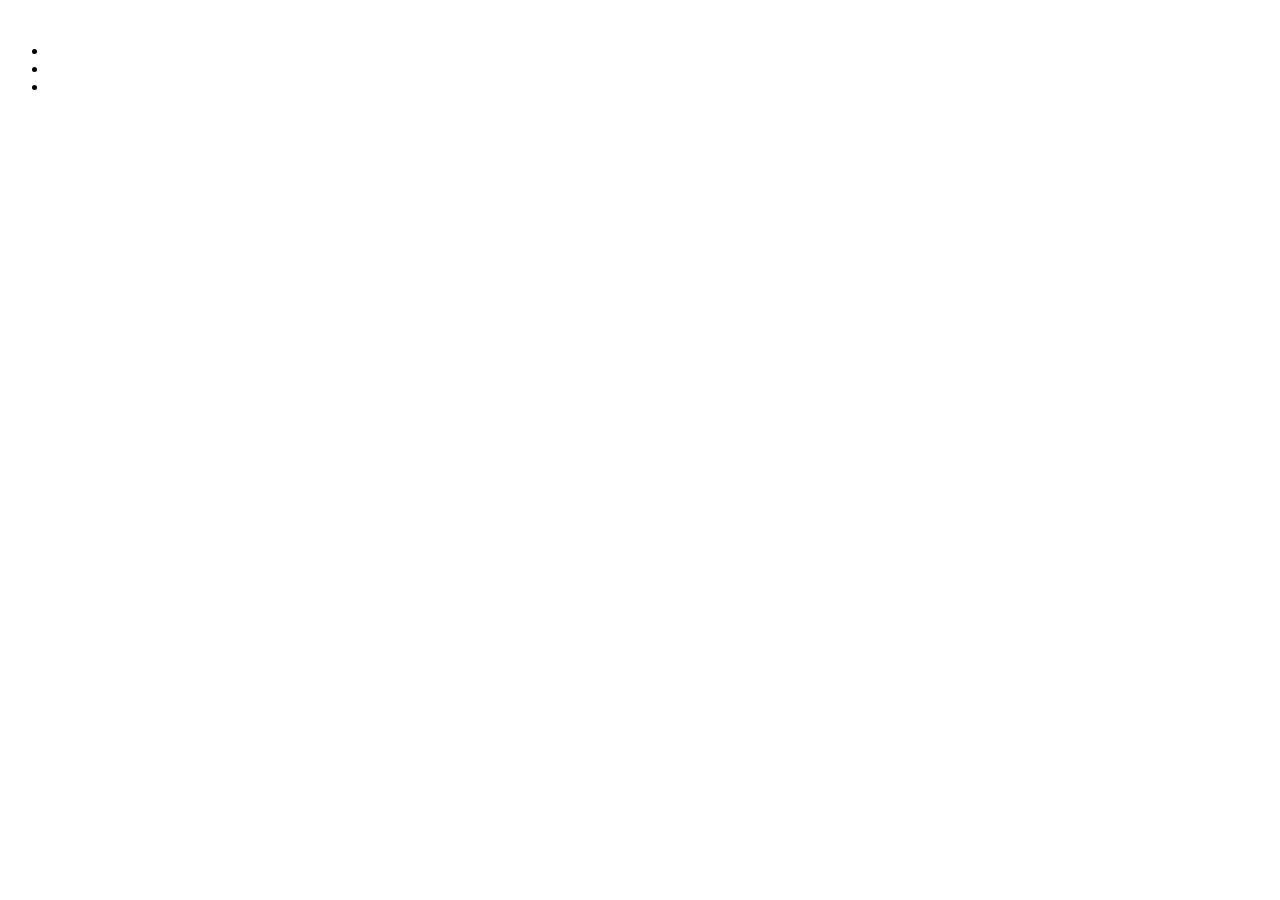
==== index.html @ 5219ef22 "html skeleton" ====
<!DOCTYPE html>
<html lang="en">
<head>
    <meta charset="UTF-8">
    <meta name="viewport" content="width=device-width, initial-scale=1.0">
    <title>Document</title>
</head>
<body>
    <!-- header iniziale con foto e titolo  -->
    <header>

    </header>
    <!-- immagini  -->
    <section class="foto">
        <img src="" alt="">
        <img src="" alt="">
        <figcaption></figcaption>
    </section>
    <!-- sezione princilpale del programa contente il testo  -->
    <main>
        <!-- paragrafo 1 -->
        <section class="paragrafo 1">

        </section>
        <!-- lista puntata -->
        <section class="lista">
            <ul>
                <li></li>
                <li></li>
                <li></li>
            </ul>
        </section>
        <!-- tabella -->
        <section class="tabella">
            <table>
                <thead>
                    <tr>
                        <td></td>
                        <td></td>
                        <td></td>
                    </tr>
                </thead>
                <tbody>
                    <tr>
                        <td></td>
                        <td></td>
                        <td></td>
                    </tr>
                    <tr>
                        <td></td>
                        <td></td>
                        <td></td>
                    </tr>
                    <tr>
                        <td></td>
                        <td></td>
                        <td></td>
                    </tr>
                </tbody>
            </table>
        </section>
        <!-- paragrafo 2 -->
        <section class="paragrafo 2"></section>
    </main>
    <!-- footer finale con foto -->
    <footer>
        <h6></h6>
        <img src="" alt="">
        <img src="" alt="">
    </footer>
</body>
</html>
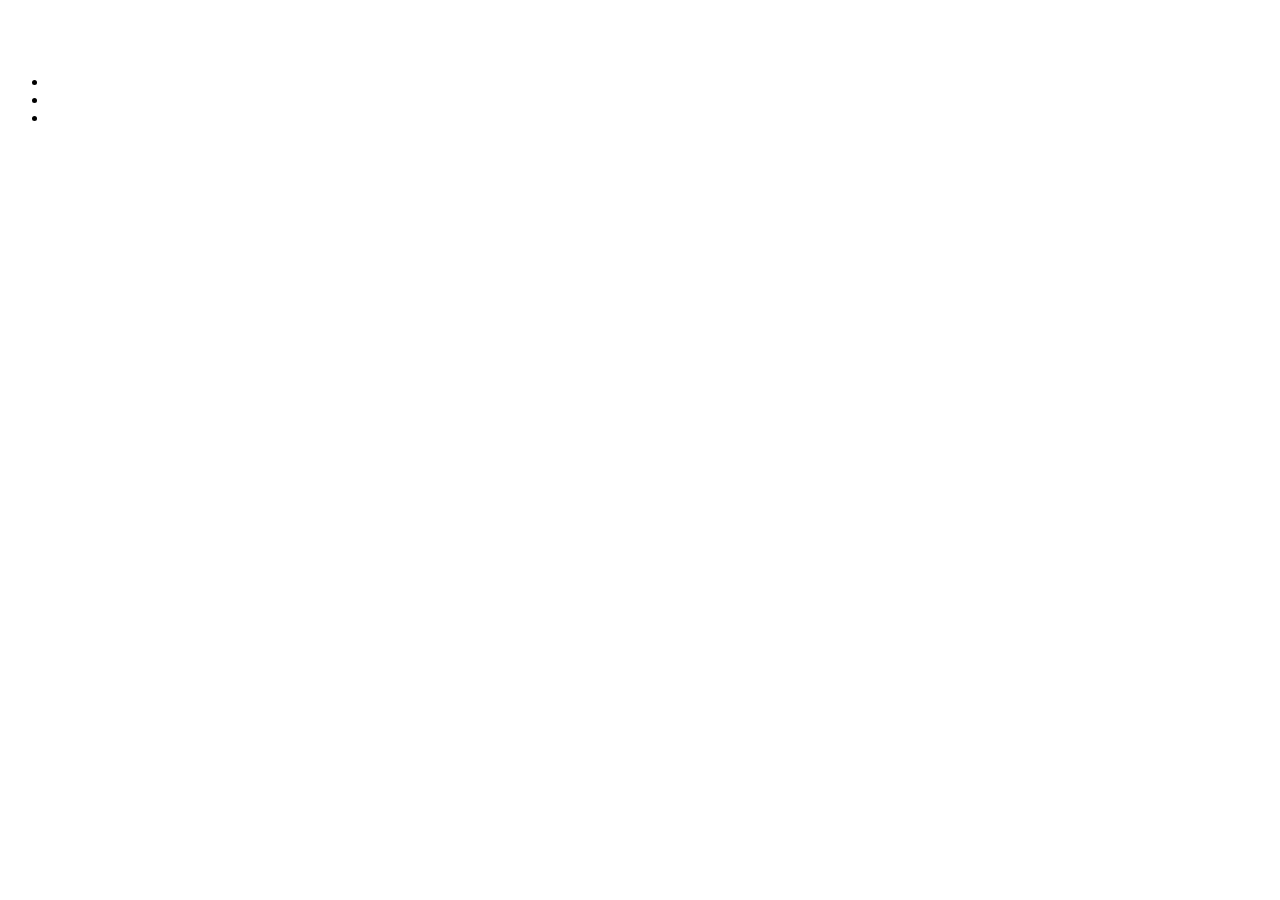
==== commit edf65393: "start" ====
--- a/index.html
+++ b/index.html
@@ -8,7 +8,12 @@
 <body>
     <!-- header iniziale con foto e titolo  -->
     <header>
-
+        <div class="pattern"></div>
+        <h1></h1>
+        <div> </div>
+        <div></div>
+        <img src="" alt="">
+        <img src="" alt="">
     </header>
     <!-- immagini  -->
     <section class="foto">
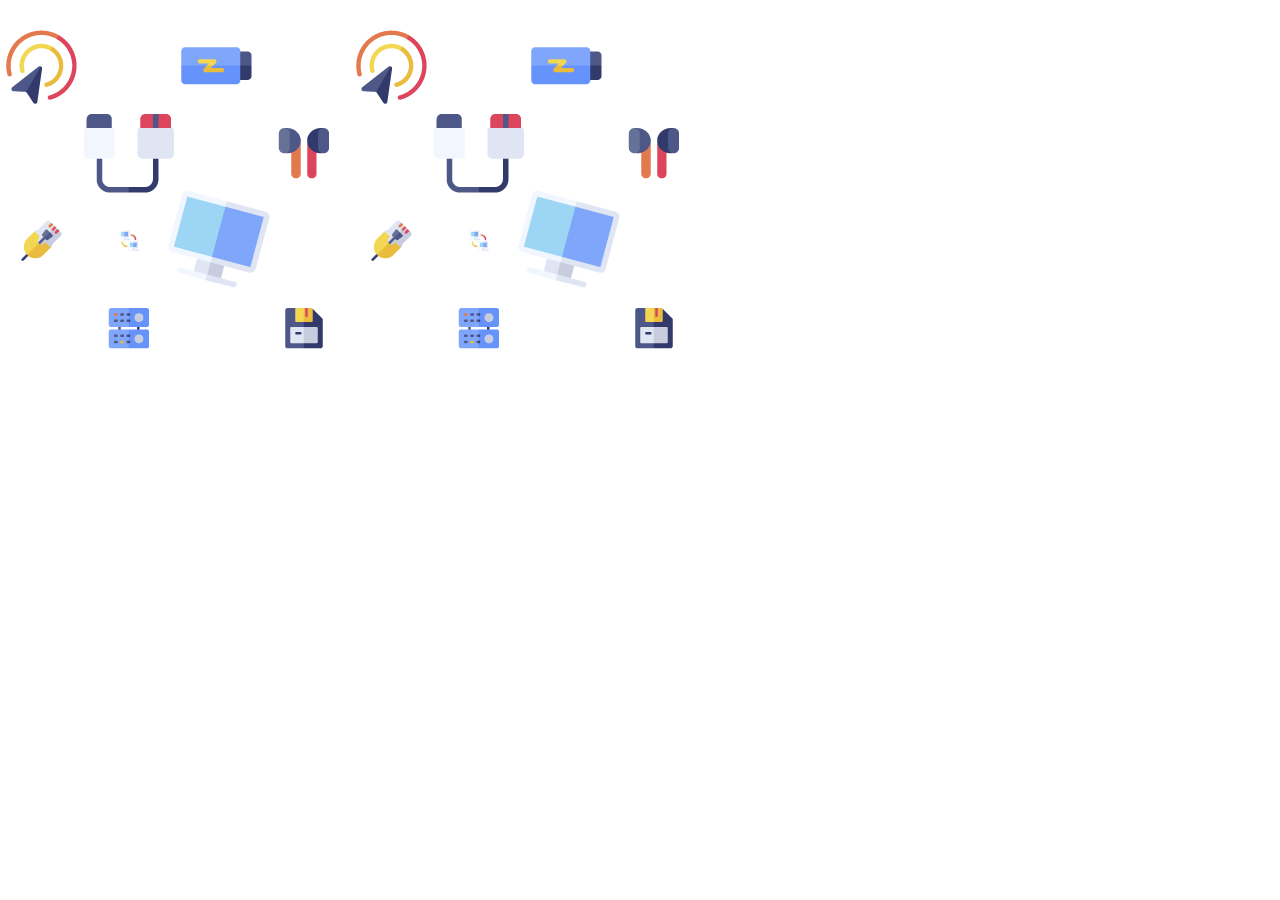
==== commit 625bd479: "errore 1" ====
--- a/index.html
+++ b/index.html
@@ -3,12 +3,13 @@
 <head>
     <meta charset="UTF-8">
     <meta name="viewport" content="width=device-width, initial-scale=1.0">
+    <link rel="stylesheet" href="css/style.css">
     <title>Document</title>
 </head>
 <body>
     <!-- header iniziale con foto e titolo  -->
     <header>
-        <div class="pattern"></div>
+        <div class="pattern"><img src="img/pattern.png" alt=""></div>
         <h1></h1>
         <div> </div>
         <div></div>
--- a/css/style.css
+++ b/css/style.css
@@ -0,0 +1,10 @@
+* {
+    margin: 0;
+    padding: 0;
+    box-sizing: border-box;
+}
+/* pattern */
+.pattern{
+    width: 100wv;
+    height: 50px;
+}